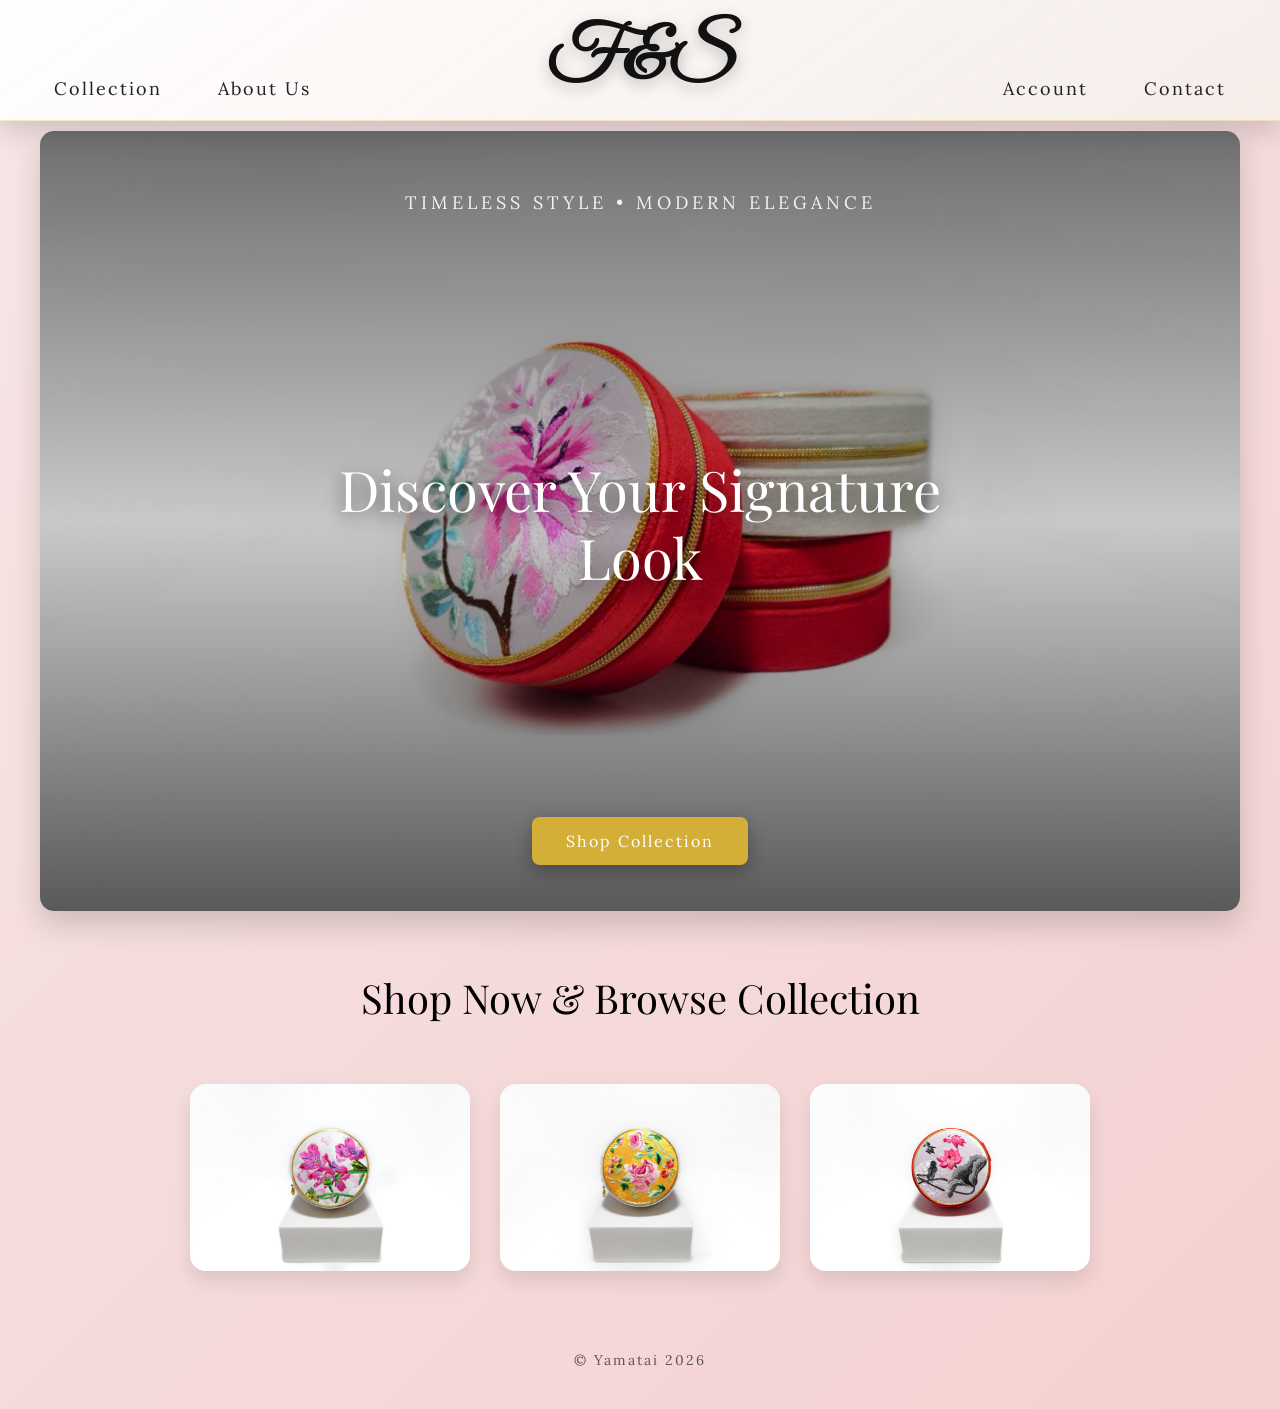
==== index.html @ 118e71bf "Update index.html" ====
<!DOCTYPE html>
<html lang="en">
<head>
<meta charset="UTF-8">
<title>F&S Homepage</title>

<link href="https://fonts.googleapis.com/css2?family=Great+Vibes&family=Playfair+Display:wght@500;600&family=Lora:wght@400;700&display=swap" rel="stylesheet">

<style>

body{
margin:0;
font-family:'Lora',serif;
background:linear-gradient(135deg,#f7e6e6,#f4d1d1);
}

/* ===== NAVBAR ===== */

.banner{
position:sticky;
top:0;
z-index:999;
height:120px;
background:linear-gradient(145deg,rgba(255,255,255,0.95),rgba(245,240,235,0.85));
backdrop-filter:blur(14px);
box-shadow:0 8px 30px rgba(0,0,0,0.18);
border-bottom:1px solid rgba(212,175,55,0.25);
display:flex;
justify-content:center;
align-items:center;
}

.title-link{
position:absolute;
top:50%;
left:50%;
transform:translate(-50%,-50%);
text-decoration:none;
}

h1.title{
font-family:'Great Vibes',cursive;
font-size:72px;
margin:0;
color:#111;
text-shadow:0 5px 15px rgba(0,0,0,0.25);
transition:0.3s;
}

h1.title:hover{
transform:scale(1.07);
color:#d4af37;
text-shadow:0 6px 20px rgba(212,175,55,0.5);
}

.nav-left,.nav-right{
position:absolute;
bottom:12px;
display:flex;
gap:28px;
}

.nav-left{left:40px;}
.nav-right{right:40px;}

.nav-left a,.nav-right a{
font-size:18px;
letter-spacing:2px;
text-decoration:none;
color:#222;
padding:8px 14px;
border-radius:10px;
transition:0.35s;
}

.nav-left a:hover,.nav-right a:hover{
color:#d4af37;
}

/* ===== HERO ===== */

.hero-wrapper{
max-width:1200px;
margin:10px auto 0 auto;
height:calc(100vh - 120px);
padding:0 20px;
}

.hero-main{
position:relative;
width:100%;
height:100%;
}

.hero-main img{
width:100%;
height:100%;
border-radius:14px;
box-shadow:0 14px 30px rgba(0,0,0,0.16);
object-fit:cover;
transition:transform 0.6s ease;
}

.hero-main img:hover{
transform:scale(1.03);
}

/* overlay */

.hero-overlay{
position:absolute;
top:0;
left:0;
width:100%;
height:100%;
display:flex;
flex-direction:column;
justify-content:space-between;
align-items:center;
color:white;
text-align:center;
padding:60px 40px;
box-sizing:border-box;
}

.hero-overlay::before{
content:"";
position:absolute;
inset:0;
background:linear-gradient(
to bottom,
rgba(0,0,0,0.55),
rgba(0,0,0,0.2),
rgba(0,0,0,0.65)
);
border-radius:14px;
}

.hero-overlay>*{
position:relative;
z-index:2;
}

/* top text */

.hero-top{
font-size:18px;
letter-spacing:4px;
text-transform:uppercase;
opacity:0.9;
}

/* center headline */

.hero-center{
font-family:'Playfair Display',serif;
font-size:56px;
max-width:700px;
line-height:1.2;
text-shadow:0 6px 20px rgba(0,0,0,0.6);
}

/* button */

.hero-btn{
text-decoration:none;
padding:14px 34px;
background:#d4af37;
color:white;
font-size:16px;
letter-spacing:2px;
border-radius:8px;
transition:0.35s;
box-shadow:0 6px 18px rgba(0,0,0,0.3);
}

.hero-btn:hover{
background:#b9962f;
transform:translateY(-3px);
box-shadow:0 10px 24px rgba(0,0,0,0.35);
}

/* ===== BELOW ===== */

.shop-call{
text-align:center;
margin:60px 0 20px;
font-family:'Playfair Display',serif;
font-size:40px;
opacity:0;
transform:translateY(20px);
transition:1s;
}

.gallery{
display:flex;
justify-content:center;
gap:30px;
padding:40px;
flex-wrap:wrap;
}

.gallery img{
width:280px;
border-radius:16px;
box-shadow:0 10px 20px rgba(0,0,0,0.1);
opacity:0;
transform:translateY(20px);
transition:1s;
}

footer{
text-align:center;
margin:40px 0;
font-size:14px;
letter-spacing:2px;
opacity:0.6;
}

/* animation */

.hero-main img,.shop-call,.gallery img{
opacity:0;
transform:translateY(20px);
transition:1s;
}

.hero-visible{
opacity:1!important;
transform:translateY(0)!important;
}

</style>
</head>

<body>

<section class="banner">

<a href="index.html" class="title-link">
<h1 class="title">F&S</h1>
</a>

<div class="nav-left">
<a href="gallery.html">Collection</a>
<a href="about.html">About Us</a>
</div>

<div class="nav-right">
<a href="account.html">Account</a>
<a href="contact.html">Contact</a>
</div>

</section>


<!-- HERO -->

<section class="hero-wrapper">

<div class="hero-main">

<img src="red.jpg" alt="Hero Image">

<div class="hero-overlay">

<div class="hero-top">
Timeless Style • Modern Elegance
</div>

<div class="hero-center">
Discover Your Signature Look
</div>

<div class="hero-bottom">
<a href="gallery.html" class="hero-btn">Shop Collection</a>
</div>

</div>

</div>

</section>


<section class="shop-call">
Shop Now & Browse Collection
</section>


<div class="gallery">
<img src="1.jpg">
<img src="2.jpg">
<img src="3.jpg">
</div>


<footer>
© Yamatai 2026
</footer>


<script>

const faders=document.querySelectorAll('.hero-main img,.shop-call,.gallery img');

const appearOptions={threshold:0.2};

const appearOnScroll=new IntersectionObserver(function(entries,observer){
entries.forEach(entry=>{
if(entry.isIntersecting){
entry.target.classList.add('hero-visible');
observer.unobserve(entry.target);
}
});
},appearOptions);

faders.forEach(fader=>appearOnScroll.observe(fader));

</script>

</body>
</html>
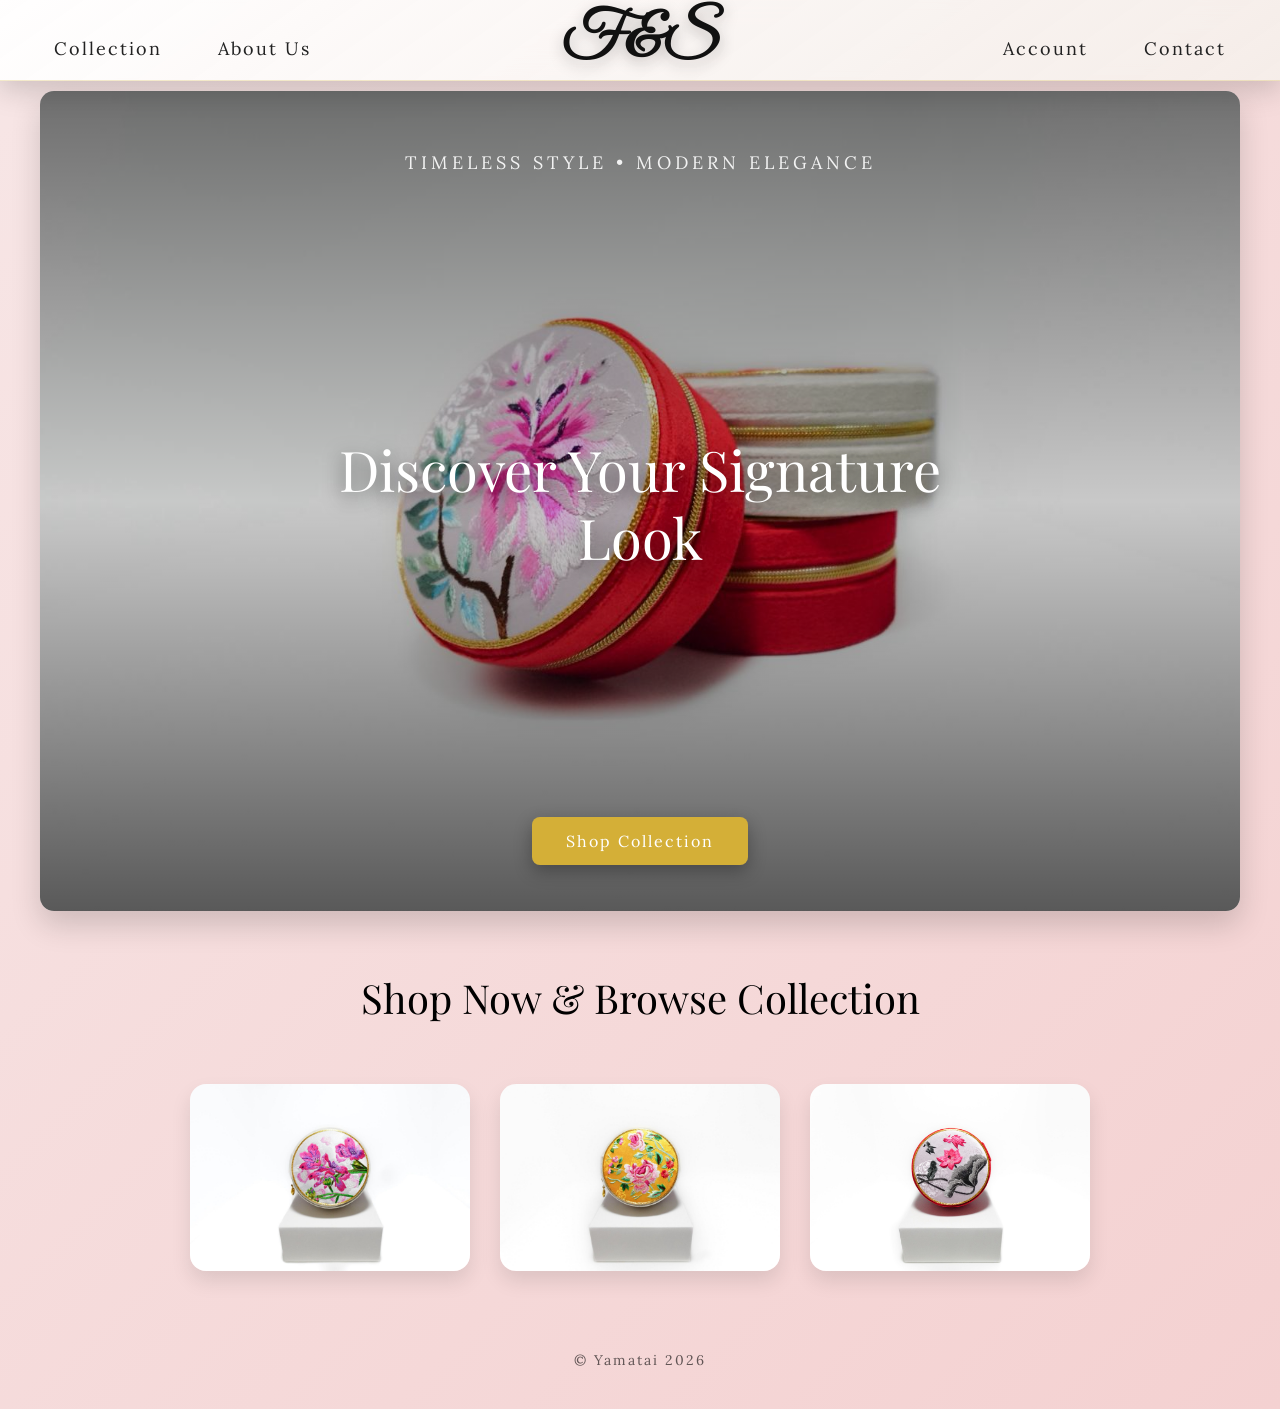
==== commit 252fcefd: "Update index.html" ====
--- a/index.html
+++ b/index.html
@@ -20,7 +20,7 @@
 position:sticky;
 top:0;
 z-index:999;
-height:120px;
+height:80px;
 background:linear-gradient(145deg,rgba(255,255,255,0.95),rgba(245,240,235,0.85));
 backdrop-filter:blur(14px);
 box-shadow:0 8px 30px rgba(0,0,0,0.18);
@@ -40,7 +40,7 @@
 
 h1.title{
 font-family:'Great Vibes',cursive;
-font-size:72px;
+font-size:60px;
 margin:0;
 color:#111;
 text-shadow:0 5px 15px rgba(0,0,0,0.25);
@@ -82,7 +82,7 @@
 .hero-wrapper{
 max-width:1200px;
 margin:10px auto 0 auto;
-height:calc(100vh - 120px);
+height:calc(100vh - 80px);
 padding:0 20px;
 }
 
@@ -99,10 +99,6 @@
 box-shadow:0 14px 30px rgba(0,0,0,0.16);
 object-fit:cover;
 transition:transform 0.6s ease;
-}
-
-.hero-main img:hover{
-transform:scale(1.03);
 }
 
 /* overlay */
@@ -253,7 +249,6 @@
 
 </section>
 
-
 <!-- HERO -->
 
 <section class="hero-wrapper">
@@ -281,12 +276,10 @@
 </div>
 
 </section>
-
 
 <section class="shop-call">
 Shop Now & Browse Collection
 </section>
-
 
 <div class="gallery">
 <img src="1.jpg">
@@ -294,11 +287,9 @@
 <img src="3.jpg">
 </div>
 
-
 <footer>
 © Yamatai 2026
 </footer>
-
 
 <script>
 
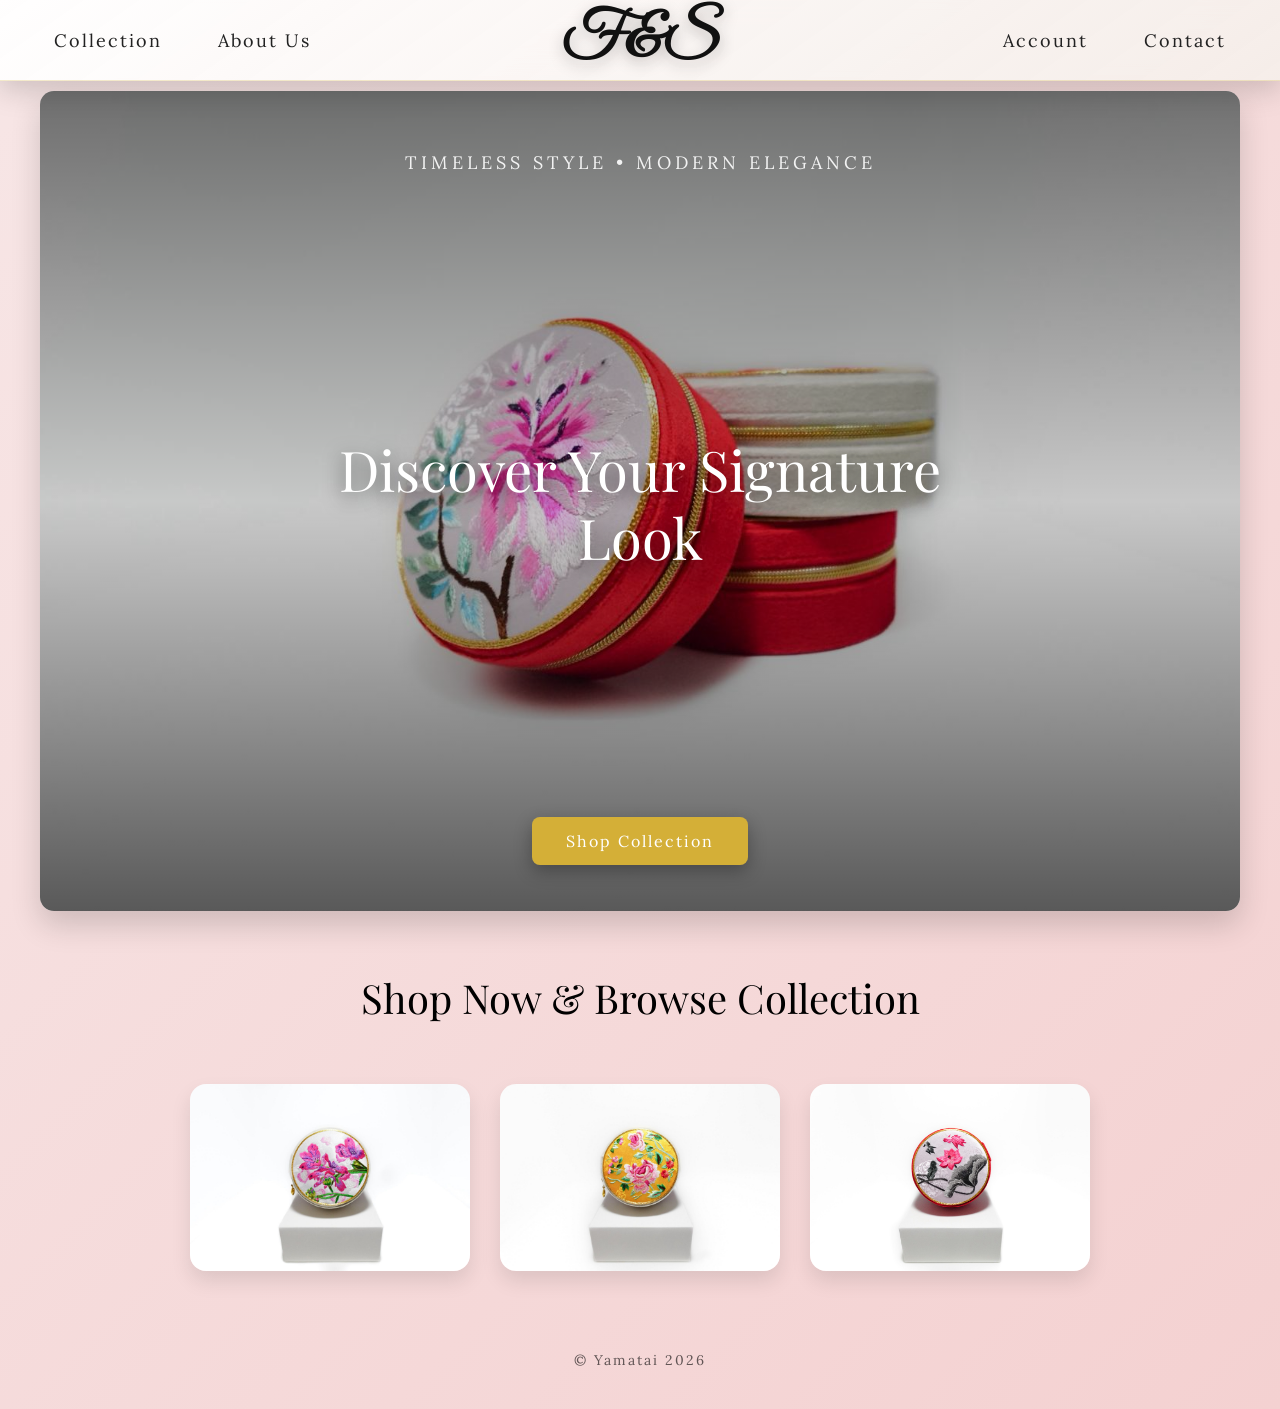
==== commit 90915bfd: "Update index.html" ====
--- a/index.html
+++ b/index.html
@@ -55,7 +55,7 @@
 
 .nav-left,.nav-right{
 position:absolute;
-bottom:12px;
+bottom:20px;
 display:flex;
 gap:28px;
 }
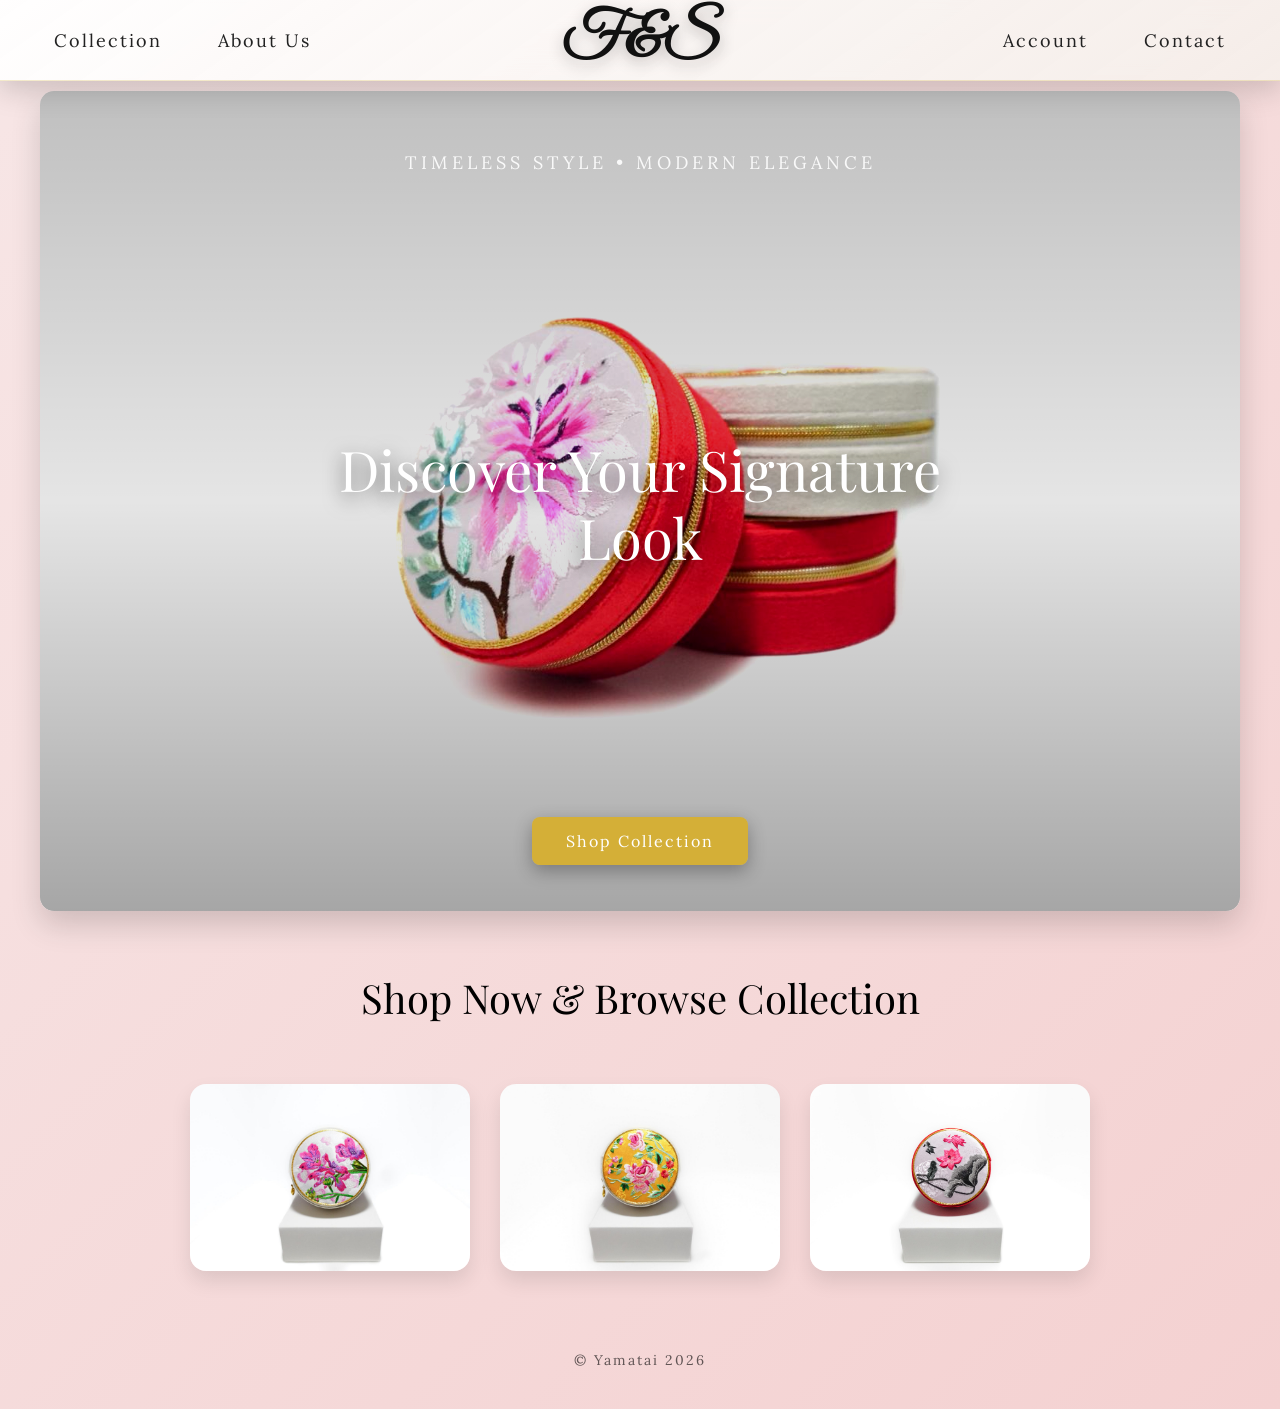
==== commit 5e81c3aa: "Update index.html" ====
--- a/index.html
+++ b/index.html
@@ -99,6 +99,11 @@
 box-shadow:0 14px 30px rgba(0,0,0,0.16);
 object-fit:cover;
 transition:transform 0.6s ease;
+filter:brightness(1.1) contrast(1.05);
+}
+
+.hero-main img:hover{
+transform:scale(1.03);
 }
 
 /* overlay */
@@ -125,9 +130,9 @@
 inset:0;
 background:linear-gradient(
 to bottom,
-rgba(0,0,0,0.55),
-rgba(0,0,0,0.2),
-rgba(0,0,0,0.65)
+rgba(0,0,0,0.25),
+rgba(0,0,0,0.1),
+rgba(0,0,0,0.35)
 );
 border-radius:14px;
 }
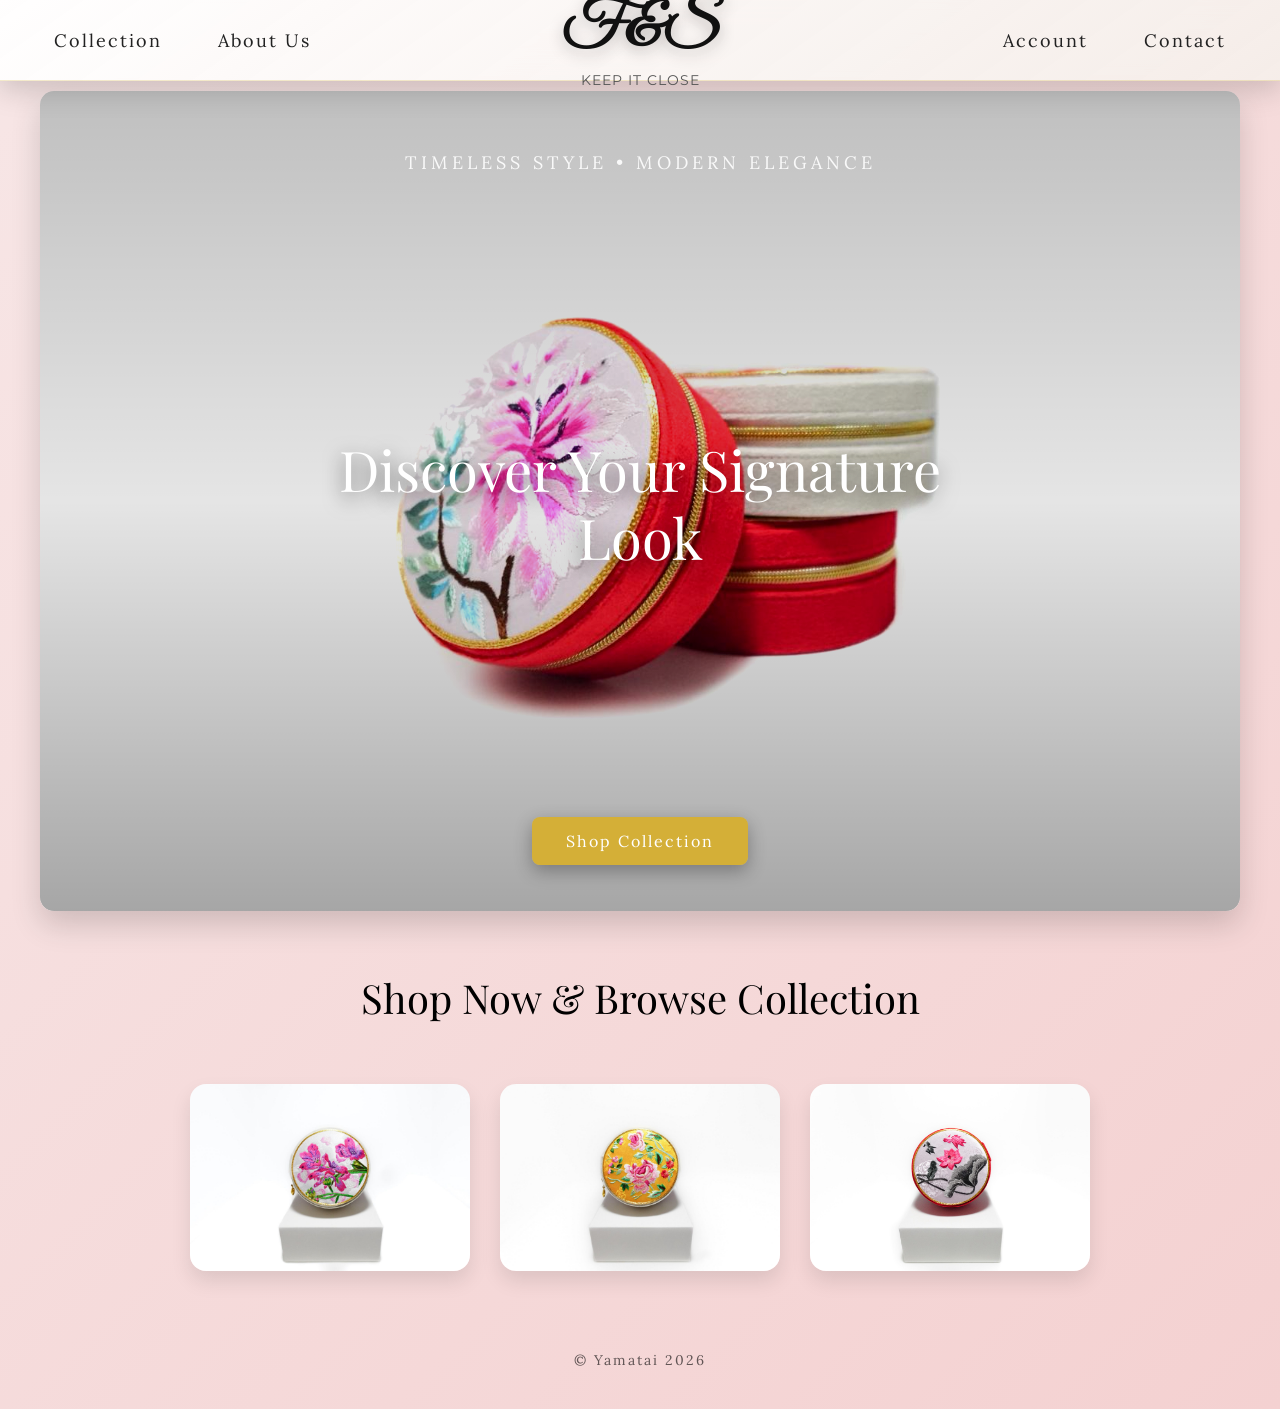
==== commit ac1c6e49: "Update index.html" ====
--- a/index.html
+++ b/index.html
@@ -4,231 +4,238 @@
 <meta charset="UTF-8">
 <title>F&S Homepage</title>
 
-<link href="https://fonts.googleapis.com/css2?family=Great+Vibes&family=Playfair+Display:wght@500;600&family=Lora:wght@400;700&display=swap" rel="stylesheet">
+<!-- Google Fonts: Great Vibes + Montserrat + Playfair Display + Lora -->
+<link href="https://fonts.googleapis.com/css2?family=Great+Vibes&family=Montserrat:wght@400;600&family=Playfair+Display:wght@500;600&family=Lora:wght@400;700&display=swap" rel="stylesheet">
 
 <style>
-
-body{
-margin:0;
-font-family:'Lora',serif;
-background:linear-gradient(135deg,#f7e6e6,#f4d1d1);
+body {
+  margin: 0;
+  font-family: 'Lora', serif;
+  background: linear-gradient(135deg,#f7e6e6,#f4d1d1);
 }
 
 /* ===== NAVBAR ===== */
-
-.banner{
-position:sticky;
-top:0;
-z-index:999;
-height:80px;
-background:linear-gradient(145deg,rgba(255,255,255,0.95),rgba(245,240,235,0.85));
-backdrop-filter:blur(14px);
-box-shadow:0 8px 30px rgba(0,0,0,0.18);
-border-bottom:1px solid rgba(212,175,55,0.25);
-display:flex;
-justify-content:center;
-align-items:center;
-}
-
-.title-link{
-position:absolute;
-top:50%;
-left:50%;
-transform:translate(-50%,-50%);
-text-decoration:none;
-}
-
-h1.title{
-font-family:'Great Vibes',cursive;
-font-size:60px;
-margin:0;
-color:#111;
-text-shadow:0 5px 15px rgba(0,0,0,0.25);
-transition:0.3s;
-}
-
-h1.title:hover{
-transform:scale(1.07);
-color:#d4af37;
-text-shadow:0 6px 20px rgba(212,175,55,0.5);
-}
-
-.nav-left,.nav-right{
-position:absolute;
-bottom:20px;
-display:flex;
-gap:28px;
-}
-
-.nav-left{left:40px;}
-.nav-right{right:40px;}
-
-.nav-left a,.nav-right a{
-font-size:18px;
-letter-spacing:2px;
-text-decoration:none;
-color:#222;
-padding:8px 14px;
-border-radius:10px;
-transition:0.35s;
-}
-
-.nav-left a:hover,.nav-right a:hover{
-color:#d4af37;
+.banner {
+  position: sticky;
+  top: 0;
+  z-index: 999;
+  height: 80px;
+  background: linear-gradient(145deg,rgba(255,255,255,0.95),rgba(245,240,235,0.85));
+  backdrop-filter: blur(14px);
+  box-shadow: 0 8px 30px rgba(0,0,0,0.18);
+  border-bottom: 1px solid rgba(212,175,55,0.25);
+  display: flex;
+  justify-content: center;
+  align-items: center;
+}
+
+.title-link {
+  position: absolute;
+  top: 50%;
+  left: 50%;
+  transform: translate(-50%,-50%);
+  text-decoration: none;
+}
+
+/* Logo + tagline wrapper */
+.logo-wrapper {
+  text-align: center;
+}
+
+.logo {
+  font-family: 'Great Vibes', cursive;
+  font-size: 60px;
+  margin: 0;
+  color: #111;
+  text-shadow: 0 5px 15px rgba(0,0,0,0.25);
+  transition: 0.3s;
+}
+
+.logo:hover {
+  transform: scale(1.07);
+  color: #d4af37;
+  text-shadow: 0 6px 20px rgba(212,175,55,0.5);
+}
+
+.tagline {
+  font-family: 'Montserrat', sans-serif;
+  font-size: 14px;
+  letter-spacing: 1px;
+  color: #555;
+  margin-top: 4px;
+  text-transform: uppercase;
+}
+
+/* Navbar links */
+.nav-left, .nav-right {
+  position: absolute;
+  bottom: 20px;
+  display: flex;
+  gap: 28px;
+}
+
+.nav-left { left: 40px; }
+.nav-right { right: 40px; }
+
+.nav-left a, .nav-right a {
+  font-size: 18px;
+  letter-spacing: 2px;
+  text-decoration: none;
+  color: #222;
+  padding: 8px 14px;
+  border-radius: 10px;
+  transition: 0.35s;
+}
+
+.nav-left a:hover, .nav-right a:hover {
+  color: #d4af37;
 }
 
 /* ===== HERO ===== */
-
-.hero-wrapper{
-max-width:1200px;
-margin:10px auto 0 auto;
-height:calc(100vh - 80px);
-padding:0 20px;
-}
-
-.hero-main{
-position:relative;
-width:100%;
-height:100%;
-}
-
-.hero-main img{
-width:100%;
-height:100%;
-border-radius:14px;
-box-shadow:0 14px 30px rgba(0,0,0,0.16);
-object-fit:cover;
-transition:transform 0.6s ease;
-filter:brightness(1.1) contrast(1.05);
-}
-
-.hero-main img:hover{
-transform:scale(1.03);
+.hero-wrapper {
+  max-width: 1200px;
+  margin: 10px auto 0 auto;
+  height: calc(100vh - 80px);
+  padding: 0 20px;
+}
+
+.hero-main {
+  position: relative;
+  width: 100%;
+  height: 100%;
+}
+
+.hero-main img {
+  width: 100%;
+  height: 100%;
+  border-radius: 14px;
+  box-shadow: 0 14px 30px rgba(0,0,0,0.16);
+  object-fit: cover;
+  transition: transform 0.6s ease;
+  filter: brightness(1.1) contrast(1.05);
+}
+
+.hero-main img:hover {
+  transform: scale(1.03);
 }
 
 /* overlay */
-
-.hero-overlay{
-position:absolute;
-top:0;
-left:0;
-width:100%;
-height:100%;
-display:flex;
-flex-direction:column;
-justify-content:space-between;
-align-items:center;
-color:white;
-text-align:center;
-padding:60px 40px;
-box-sizing:border-box;
-}
-
-.hero-overlay::before{
-content:"";
-position:absolute;
-inset:0;
-background:linear-gradient(
-to bottom,
-rgba(0,0,0,0.25),
-rgba(0,0,0,0.1),
-rgba(0,0,0,0.35)
-);
-border-radius:14px;
-}
-
-.hero-overlay>*{
-position:relative;
-z-index:2;
+.hero-overlay {
+  position: absolute;
+  top: 0;
+  left: 0;
+  width: 100%;
+  height: 100%;
+  display: flex;
+  flex-direction: column;
+  justify-content: space-between;
+  align-items: center;
+  color: white;
+  text-align: center;
+  padding: 60px 40px;
+  box-sizing: border-box;
+}
+
+.hero-overlay::before {
+  content: "";
+  position: absolute;
+  inset: 0;
+  background: linear-gradient(
+    to bottom,
+    rgba(0,0,0,0.25),
+    rgba(0,0,0,0.1),
+    rgba(0,0,0,0.35)
+  );
+  border-radius: 14px;
+}
+
+.hero-overlay > * {
+  position: relative;
+  z-index: 2;
 }
 
 /* top text */
-
-.hero-top{
-font-size:18px;
-letter-spacing:4px;
-text-transform:uppercase;
-opacity:0.9;
+.hero-top {
+  font-size: 18px;
+  letter-spacing: 4px;
+  text-transform: uppercase;
+  opacity: 0.9;
 }
 
 /* center headline */
-
-.hero-center{
-font-family:'Playfair Display',serif;
-font-size:56px;
-max-width:700px;
-line-height:1.2;
-text-shadow:0 6px 20px rgba(0,0,0,0.6);
+.hero-center {
+  font-family: 'Playfair Display', serif;
+  font-size: 56px;
+  max-width: 700px;
+  line-height: 1.2;
+  text-shadow: 0 6px 20px rgba(0,0,0,0.6);
 }
 
 /* button */
-
-.hero-btn{
-text-decoration:none;
-padding:14px 34px;
-background:#d4af37;
-color:white;
-font-size:16px;
-letter-spacing:2px;
-border-radius:8px;
-transition:0.35s;
-box-shadow:0 6px 18px rgba(0,0,0,0.3);
-}
-
-.hero-btn:hover{
-background:#b9962f;
-transform:translateY(-3px);
-box-shadow:0 10px 24px rgba(0,0,0,0.35);
+.hero-btn {
+  text-decoration: none;
+  padding: 14px 34px;
+  background: #d4af37;
+  color: white;
+  font-size: 16px;
+  letter-spacing: 2px;
+  border-radius: 8px;
+  transition: 0.35s;
+  box-shadow: 0 6px 18px rgba(0,0,0,0.3);
+}
+
+.hero-btn:hover {
+  background: #b9962f;
+  transform: translateY(-3px);
+  box-shadow: 0 10px 24px rgba(0,0,0,0.35);
 }
 
 /* ===== BELOW ===== */
-
-.shop-call{
-text-align:center;
-margin:60px 0 20px;
-font-family:'Playfair Display',serif;
-font-size:40px;
-opacity:0;
-transform:translateY(20px);
-transition:1s;
-}
-
-.gallery{
-display:flex;
-justify-content:center;
-gap:30px;
-padding:40px;
-flex-wrap:wrap;
-}
-
-.gallery img{
-width:280px;
-border-radius:16px;
-box-shadow:0 10px 20px rgba(0,0,0,0.1);
-opacity:0;
-transform:translateY(20px);
-transition:1s;
-}
-
-footer{
-text-align:center;
-margin:40px 0;
-font-size:14px;
-letter-spacing:2px;
-opacity:0.6;
+.shop-call {
+  text-align: center;
+  margin: 60px 0 20px;
+  font-family: 'Playfair Display', serif;
+  font-size: 40px;
+  opacity: 0;
+  transform: translateY(20px);
+  transition: 1s;
+}
+
+.gallery {
+  display: flex;
+  justify-content: center;
+  gap: 30px;
+  padding: 40px;
+  flex-wrap: wrap;
+}
+
+.gallery img {
+  width: 280px;
+  border-radius: 16px;
+  box-shadow: 0 10px 20px rgba(0,0,0,0.1);
+  opacity: 0;
+  transform: translateY(20px);
+  transition: 1s;
+}
+
+footer {
+  text-align: center;
+  margin: 40px 0;
+  font-size: 14px;
+  letter-spacing: 2px;
+  opacity: 0.6;
 }
 
 /* animation */
-
-.hero-main img,.shop-call,.gallery img{
-opacity:0;
-transform:translateY(20px);
-transition:1s;
-}
-
-.hero-visible{
-opacity:1!important;
-transform:translateY(0)!important;
+.hero-main img, .shop-call, .gallery img {
+  opacity: 0;
+  transform: translateY(20px);
+  transition: 1s;
+}
+
+.hero-visible {
+  opacity: 1 !important;
+  transform: translateY(0) !important;
 }
 
 </style>
@@ -238,81 +245,72 @@
 
 <section class="banner">
 
-<a href="index.html" class="title-link">
-<h1 class="title">F&S</h1>
-</a>
-
-<div class="nav-left">
-<a href="gallery.html">Collection</a>
-<a href="about.html">About Us</a>
+  <a href="index.html" class="title-link">
+    <div class="logo-wrapper">
+      <h1 class="logo">F&S</h1>
+      <div class="tagline">Keep it close</div>
+    </div>
+  </a>
+
+  <div class="nav-left">
+    <a href="gallery.html">Collection</a>
+    <a href="about.html">About Us</a>
+  </div>
+
+  <div class="nav-right">
+    <a href="account.html">Account</a>
+    <a href="contact.html">Contact</a>
+  </div>
+
+</section>
+
+<!-- HERO -->
+<section class="hero-wrapper">
+  <div class="hero-main">
+    <img src="red.jpg" alt="Hero Image">
+    <div class="hero-overlay">
+      <div class="hero-top">
+        Timeless Style • Modern Elegance
+      </div>
+      <div class="hero-center">
+        Discover Your Signature Look
+      </div>
+      <div class="hero-bottom">
+        <a href="gallery.html" class="hero-btn">Shop Collection</a>
+      </div>
+    </div>
+  </div>
+</section>
+
+<section class="shop-call">
+  Shop Now & Browse Collection
+</section>
+
+<div class="gallery">
+  <img src="1.jpg">
+  <img src="2.jpg">
+  <img src="3.jpg">
 </div>
 
-<div class="nav-right">
-<a href="account.html">Account</a>
-<a href="contact.html">Contact</a>
-</div>
-
-</section>
-
-<!-- HERO -->
-
-<section class="hero-wrapper">
-
-<div class="hero-main">
-
-<img src="red.jpg" alt="Hero Image">
-
-<div class="hero-overlay">
-
-<div class="hero-top">
-Timeless Style • Modern Elegance
-</div>
-
-<div class="hero-center">
-Discover Your Signature Look
-</div>
-
-<div class="hero-bottom">
-<a href="gallery.html" class="hero-btn">Shop Collection</a>
-</div>
-
-</div>
-
-</div>
-
-</section>
-
-<section class="shop-call">
-Shop Now & Browse Collection
-</section>
-
-<div class="gallery">
-<img src="1.jpg">
-<img src="2.jpg">
-<img src="3.jpg">
-</div>
-
 <footer>
-© Yamatai 2026
+  © Yamatai 2026
 </footer>
 
 <script>
-
-const faders=document.querySelectorAll('.hero-main img,.shop-call,.gallery img');
-
-const appearOptions={threshold:0.2};
-
-const appearOnScroll=new IntersectionObserver(function(entries,observer){
-entries.forEach(entry=>{
-if(entry.isIntersecting){
-entry.target.classList.add('hero-visible');
-observer.unobserve(entry.target);
-}
-});
-},appearOptions);
-
-faders.forEach(fader=>appearOnScroll.observe(fader));
-
+const faders = document.querySelectorAll('.hero-main img, .shop-call, .gallery img');
+
+const appearOptions = { threshold: 0.2 };
+
+const appearOnScroll = new IntersectionObserver(function(entries, observer) {
+  entries.forEach(entry => {
+    if(entry.isIntersecting){
+      entry.target.classList.add('hero-visible');
+      observer.unobserve(entry.target);
+    }
+  });
+}, appearOptions);
+
+faders.forEach(fader => appearOnScroll.observe(fader));
 </script>
 
 </body>
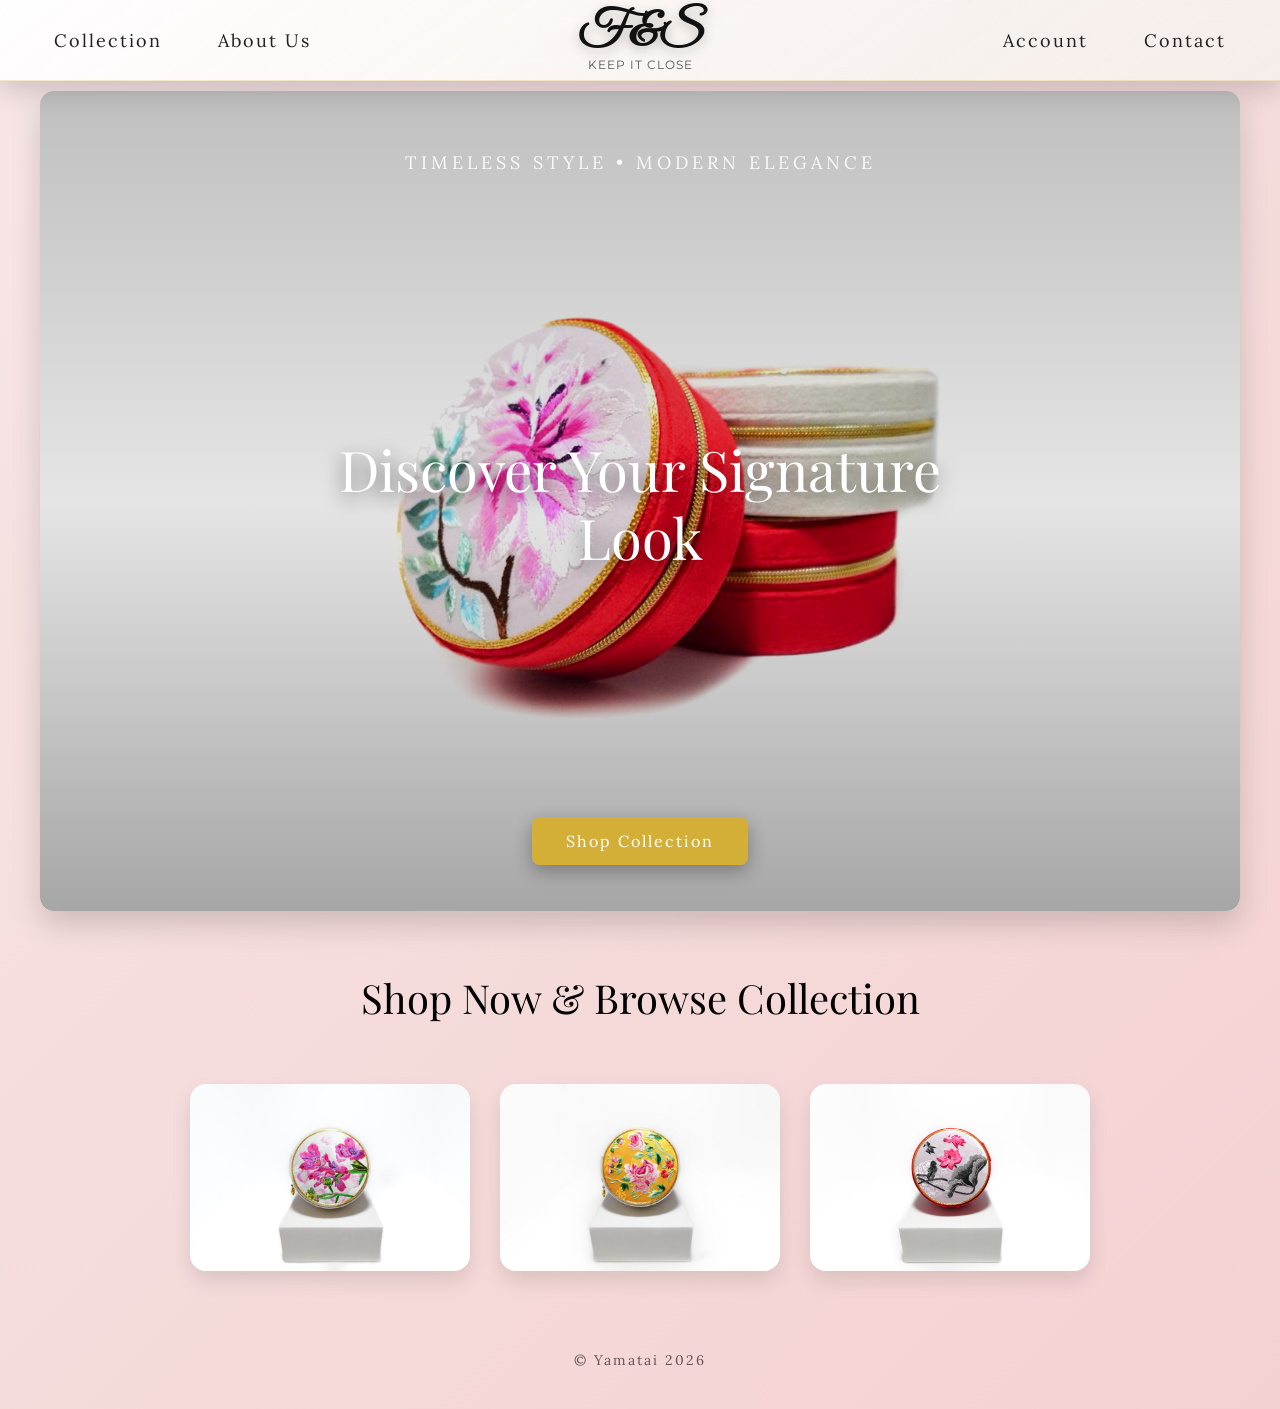
==== commit 694b417f: "Update index.html" ====
--- a/index.html
+++ b/index.html
@@ -40,30 +40,31 @@
 /* Logo + tagline wrapper */
 .logo-wrapper {
   text-align: center;
+  line-height: 1; /* reduces vertical spacing between logo and tagline */
 }
 
 .logo {
   font-family: 'Great Vibes', cursive;
-  font-size: 60px;
+  font-size: 48px; /* slightly smaller to fit navbar */
   margin: 0;
   color: #111;
-  text-shadow: 0 5px 15px rgba(0,0,0,0.25);
+  text-shadow: 0 4px 12px rgba(0,0,0,0.25);
   transition: 0.3s;
 }
 
 .logo:hover {
-  transform: scale(1.07);
+  transform: scale(1.05);
   color: #d4af37;
-  text-shadow: 0 6px 20px rgba(212,175,55,0.5);
+  text-shadow: 0 5px 16px rgba(212,175,55,0.5);
 }
 
 .tagline {
   font-family: 'Montserrat', sans-serif;
-  font-size: 14px;
+  font-size: 12px; /* smaller tagline font */
+  color: #555;
+  margin-top: 2px; /* very close to the logo */
+  text-transform: uppercase;
   letter-spacing: 1px;
-  color: #555;
-  margin-top: 4px;
-  text-transform: uppercase;
 }
 
 /* Navbar links */
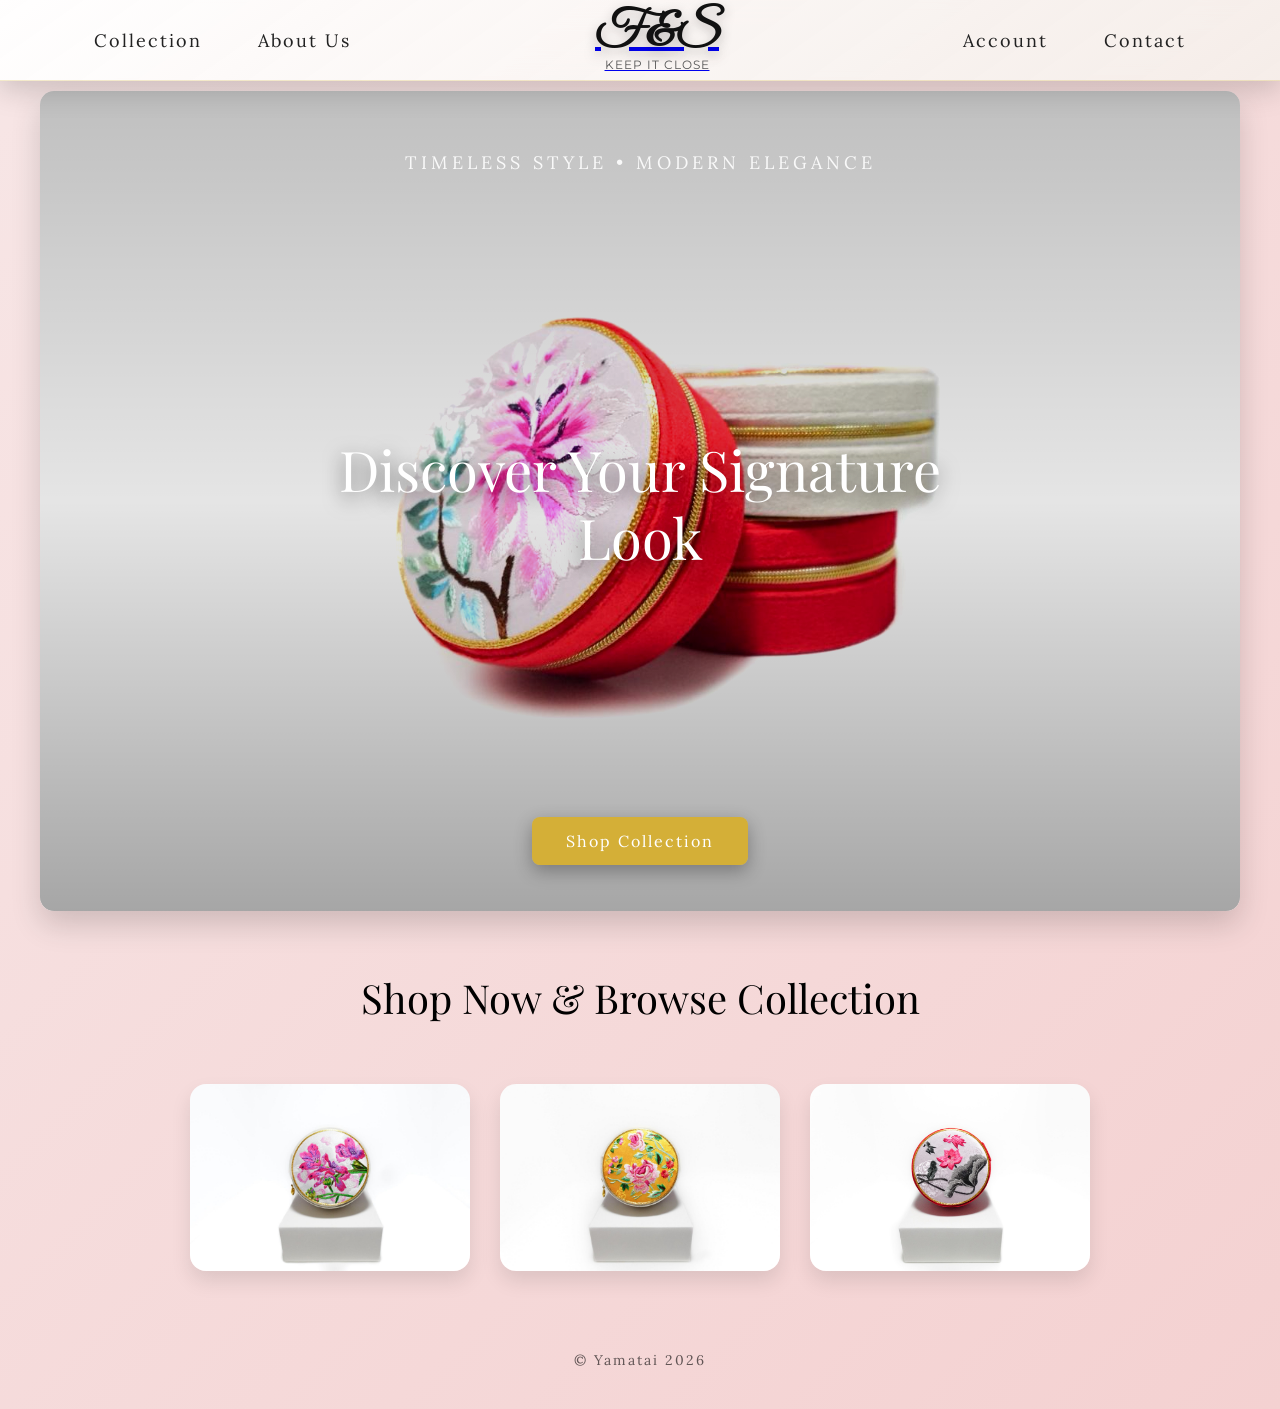
==== commit be5a56db: "Update index.html" ====
--- a/index.html
+++ b/index.html
@@ -29,23 +29,26 @@
   align-items: center;
 }
 
-.title-link {
-  position: absolute;
-  top: 50%;
-  left: 50%;
-  transform: translate(-50%,-50%);
-  text-decoration: none;
-}
-
-/* Logo + tagline wrapper */
+/* Flex container for nav and logo */
+.nav-container {
+  width: 100%;
+  max-width: 1200px;
+  display: flex;
+  justify-content: space-between;
+  align-items: center;
+  padding: 0 40px;
+  box-sizing: border-box;
+}
+
+/* Logo + tagline */
 .logo-wrapper {
   text-align: center;
-  line-height: 1; /* reduces vertical spacing between logo and tagline */
+  line-height: 1;
 }
 
 .logo {
   font-family: 'Great Vibes', cursive;
-  font-size: 48px; /* slightly smaller to fit navbar */
+  font-size: 48px;
   margin: 0;
   color: #111;
   text-shadow: 0 4px 12px rgba(0,0,0,0.25);
@@ -60,23 +63,18 @@
 
 .tagline {
   font-family: 'Montserrat', sans-serif;
-  font-size: 12px; /* smaller tagline font */
+  font-size: 12px;
   color: #555;
-  margin-top: 2px; /* very close to the logo */
+  margin-top: 2px;
   text-transform: uppercase;
   letter-spacing: 1px;
 }
 
-/* Navbar links */
+/* Nav links */
 .nav-left, .nav-right {
-  position: absolute;
-  bottom: 20px;
   display: flex;
   gap: 28px;
 }
-
-.nav-left { left: 40px; }
-.nav-right { right: 40px; }
 
 .nav-left a, .nav-right a {
   font-size: 18px;
@@ -238,31 +236,30 @@
   opacity: 1 !important;
   transform: translateY(0) !important;
 }
-
 </style>
 </head>
 
 <body>
 
 <section class="banner">
-
-  <a href="index.html" class="title-link">
-    <div class="logo-wrapper">
-      <h1 class="logo">F&S</h1>
-      <div class="tagline">Keep it close</div>
+  <div class="nav-container">
+    <div class="nav-left">
+      <a href="gallery.html">Collection</a>
+      <a href="about.html">About Us</a>
     </div>
-  </a>
-
-  <div class="nav-left">
-    <a href="gallery.html">Collection</a>
-    <a href="about.html">About Us</a>
+
+    <a href="index.html" class="title-link">
+      <div class="logo-wrapper">
+        <h1 class="logo">F&S</h1>
+        <div class="tagline">Keep it close</div>
+      </div>
+    </a>
+
+    <div class="nav-right">
+      <a href="account.html">Account</a>
+      <a href="contact.html">Contact</a>
+    </div>
   </div>
-
-  <div class="nav-right">
-    <a href="account.html">Account</a>
-    <a href="contact.html">Contact</a>
-  </div>
-
 </section>
 
 <!-- HERO -->
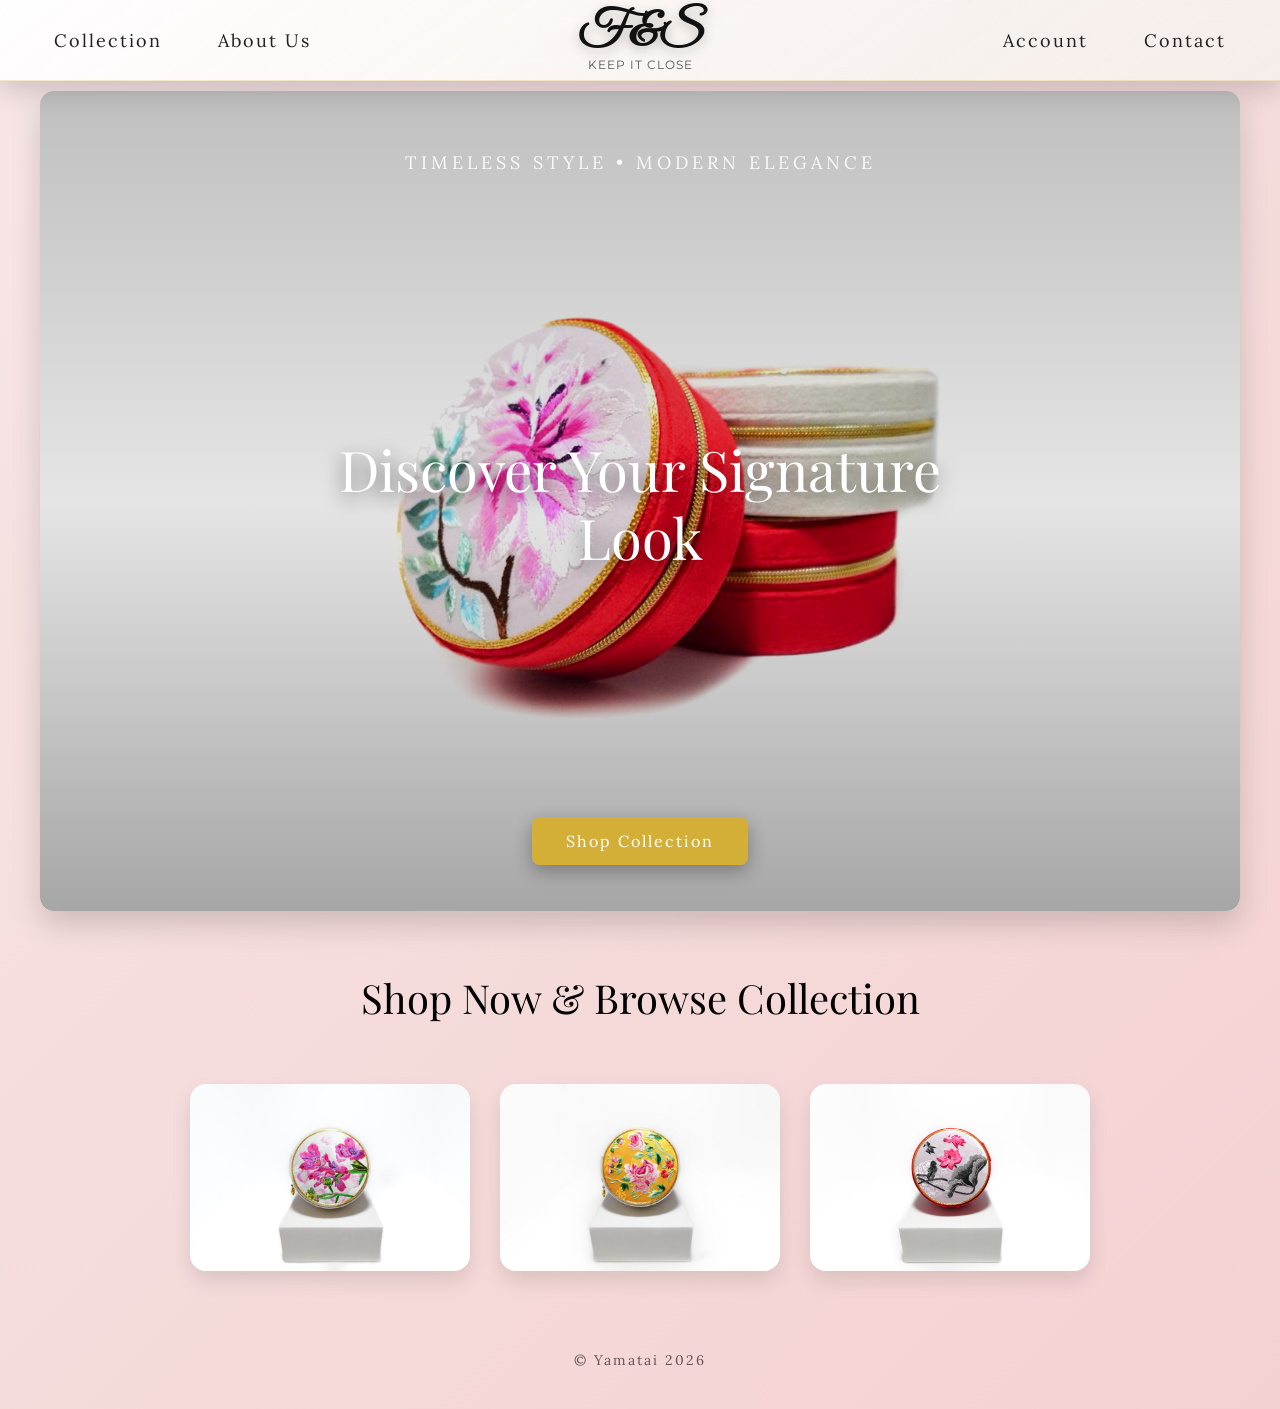
==== commit bbf9305f: "Update index.html" ====
--- a/index.html
+++ b/index.html
@@ -29,18 +29,15 @@
   align-items: center;
 }
 
-/* Flex container for nav and logo */
-.nav-container {
-  width: 100%;
-  max-width: 1200px;
-  display: flex;
-  justify-content: space-between;
-  align-items: center;
-  padding: 0 40px;
-  box-sizing: border-box;
-}
-
 /* Logo + tagline */
+.title-link {
+  position: absolute;
+  top: 50%;
+  left: 50%;
+  transform: translate(-50%,-50%);
+  text-decoration: none;
+}
+
 .logo-wrapper {
   text-align: center;
   line-height: 1;
@@ -72,9 +69,14 @@
 
 /* Nav links */
 .nav-left, .nav-right {
+  position: absolute;
+  bottom: 20px;
   display: flex;
   gap: 28px;
 }
+
+.nav-left { left: 40px; }
+.nav-right { right: 40px; }
 
 .nav-left a, .nav-right a {
   font-size: 18px;
@@ -242,23 +244,21 @@
 <body>
 
 <section class="banner">
-  <div class="nav-container">
-    <div class="nav-left">
-      <a href="gallery.html">Collection</a>
-      <a href="about.html">About Us</a>
+  <a href="index.html" class="title-link">
+    <div class="logo-wrapper">
+      <h1 class="logo">F&S</h1>
+      <div class="tagline">Keep it close</div>
     </div>
-
-    <a href="index.html" class="title-link">
-      <div class="logo-wrapper">
-        <h1 class="logo">F&S</h1>
-        <div class="tagline">Keep it close</div>
-      </div>
-    </a>
-
-    <div class="nav-right">
-      <a href="account.html">Account</a>
-      <a href="contact.html">Contact</a>
-    </div>
+  </a>
+
+  <div class="nav-left">
+    <a href="gallery.html">Collection</a>
+    <a href="about.html">About Us</a>
+  </div>
+
+  <div class="nav-right">
+    <a href="account.html">Account</a>
+    <a href="contact.html">Contact</a>
   </div>
 </section>
 
